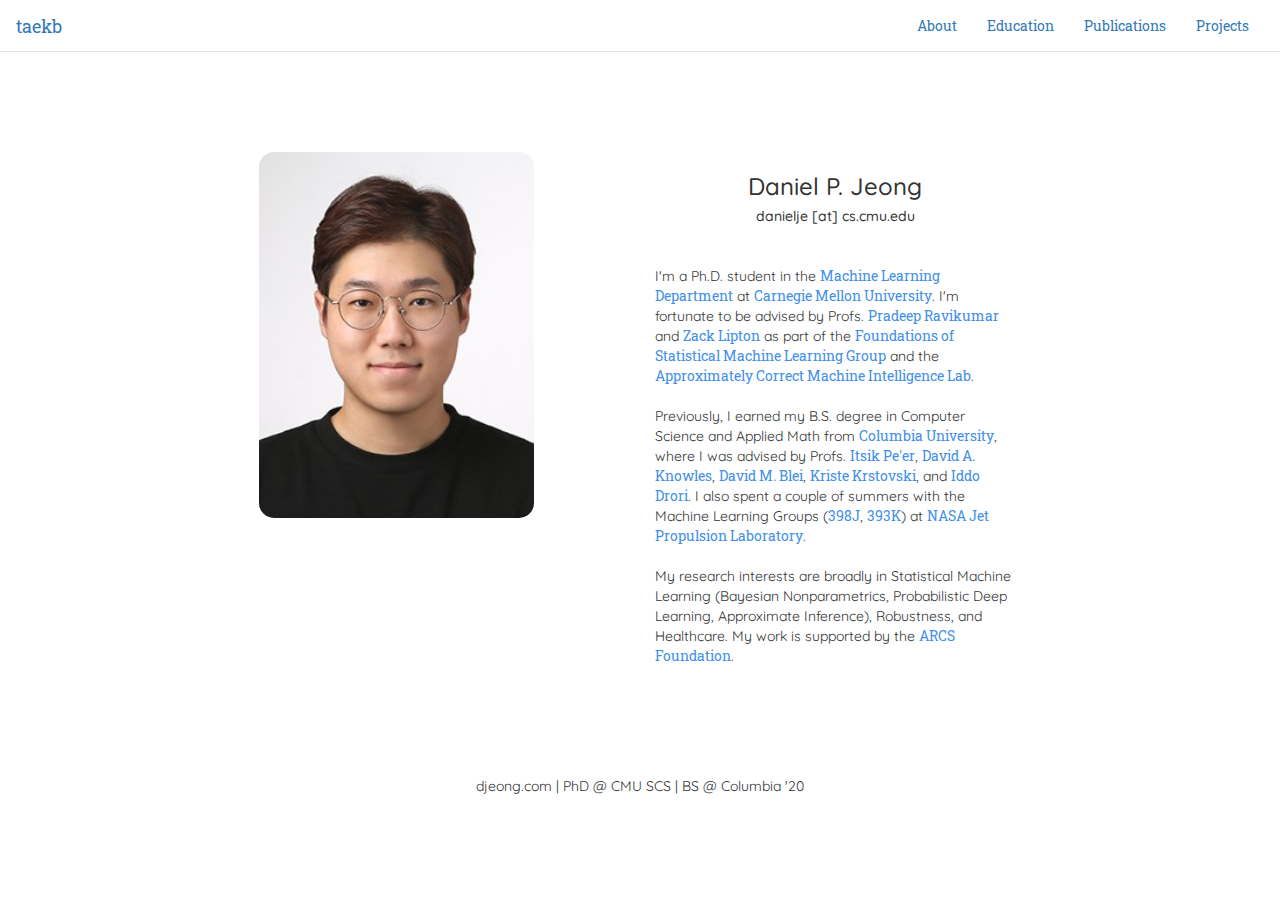
==== about/index.html @ 9a43b8ba "Update about page" ====
<!DOCTYPE html>
<html lang="en">
    <head>
        <title>About Me</title>
        <meta charset="UTF-8">
        <meta http-equiv="X-UA-Compatible" content="IE=edge">
        <meta name="viewport" content="width=device-width, initial-scale=1, user-scalable=no">
        <meta name="author" content="Daniel Jeong">
        <meta property="og:url" content="website">
        <link rel="stylesheet" type="text/css" href="https://maxcdn.bootstrapcdn.com/bootstrap/3.3.7/css/bootstrap.min.css">
        <link rel="stylesheet" type="text/css" href="/css/main.css">
        <link rel="stylesheet" type="text/css" href="../css/card.css">
        <link rel="icon" type="image/png" href="/images/favicon-brain.png"
        sizes="32x32">
        <style type="text/css">
            @import url('https://fonts.googleapis.com/css?family=Roboto+Slab');
            @import url('https://fonts.googleapis.com/css?family=Ubuntu');
            @import url('https://fonts.googleapis.com/css?family=Righteous|Ubuntu');
            @import url('https://fonts.googleapis.com/css2?family=Quicksand:wght@300&display=swap');
            @import url('https://fonts.googleapis.com/css2?family=Poiret+One&display=swap');
            .navbar {
                -webkit-border-radius: 0;
                -moz-border-radius: 0;
                border-radius: 0;
                margin-bottom: 0;
                border-bottom-color: #E3E4E4;
                color: #4390E6;
            }
            .navbar-brand {
                font-family: 'Poiret One', cursive;
            }
            .navbar li {
                font-family: 'Quicksand', sans-serif;
            }
            .icon-bar {
                background: #000;
            }
            #title {
                /* background-color: #0E2F44;*/
                background-color: #FFF;
                color: #000;
                text-align: center;
                font-family: 'Quicksand', sans-serif;
                margin-top: 100px;
                /*justify-content: center;*/
            }
            #about {
                margin-top: 100px;
            }
            #about h3 {
                font-family: 'Quicksand', sans-serif;
            }
            #about h5 {
                font-family: 'Quicksand', sans-serif;
            }
            #about p {
                font-family: 'Quicksand', sans-serif;
            }
            #profile_photo {
                height: 60%;
                width: 60%;
                border-radius: 15px;
            }
            @media (max-width: 768px) {
                #profile_photo {
                    height: 45%;
                    width: 45%;
                }
                #intro_column {
                    margin-top: 30px;
                }
            }
            #intro_column a:link, a:visited {
                color: #4390E6;
                text-decoration: none;
            }
            #intro_column a:hover {
                color: #4390E6;
                text-decoration: underline;
            }
            #footer {
                font-family: 'Quicksand', sans-serif;
            }
        </style>
    </head>
    <body>
        <!-- Top Navigation Bar -->
        <nav class="navbar navbar-expand-lg navbar-light">
            <div class="container-fluid">
                <!-- Navigation Bar Header -->
                <div class="navbar-header">
                    <button type="button" class="navbar-toggle" data-toggle="collapse" data-target="#navbar">
                        <span class="icon-bar"></span>
                        <span class="icon-bar"></span>
                        <span class="icon-bar"></span>
                    </button>
                    <a class="navbar-brand" href="/">taekb</a>
                </div>
                <div class="collapse navbar-collapse" id="navbar">
                    <ul class="nav navbar-nav navbar-right">
                        <li><a href="/about">About</a></li>
                        <li><a href="/education">Education</a></li>
                        <li><a href="/publications">Publications</a></li>
                        <li><a href="/projects">Projects</a></li>
                    </ul>
                </div>
            </div>
        </nav>
        <div class="container">
            <div class="row" style="border:none; background:white" id="about">
                <div class="col-lg-1 col-md-1 col-sm-3">
                </div>
                <div class="col-lg-5 col-md-5 col-sm-6 col-xs-12" id="img_column">
                    <!-- img-responsive pull-right -->
                    <img class="img-responsive center-block" src="../images/profile2.jpg" id="profile_photo"/>
                </div>
                <div class="col-sm-3">
                </div>
                <div class="col-lg-4 col-md-6 col-sm-12 col-xs-12" id="intro_column">
                    <h3 style="text-align:center">Daniel P. Jeong</h3>
                    <h5 style="text-align:center">danielje [at] cs.cmu.edu</h5>
                    <hr>
                    <p>I'm a Ph.D. student in the <a href="https://www.ml.cmu.edu/" target="_blank">Machine Learning Department</a> at <a href="https://www.cmu.edu/" target="_blank">Carnegie Mellon University</a>. I'm fortunate to be advised by Profs. <a href="https://www.cs.cmu.edu/~pradeepr/" target="_blank">Pradeep Ravikumar</a> and <a href="https://www.zacharylipton.com/" target="_blank">Zack Lipton</a> as part of the <a href="https://www.cs.cmu.edu/~pradeepr/PR_people.html" target="_blank">Foundations of Statistical Machine Learning Group</a> and the <a href="https://acmilab.org/" target="_blank">Approximately Correct Machine Intelligence Lab</a>.<br><br>Previously, I earned my B.S. degree in Computer Science and Applied Math from <a href="https://www.cs.columbia.edu" target="_blank">Columbia University</a>, where I was advised by Profs. <a href="http://www.cs.columbia.edu/~itsik" target="_blank">Itsik Pe'er</a>, <a href="https://davidaknowles.github.io/" target="_blank">David A. Knowles</a>, <a href="https://www.cs.columbia.edu/~blei/" target="_blank">David M. Blei</a>, <a href="http://www.columbia.edu/~kk3161/" target="_blank">Kriste Krstovski</a>, and <a href="http://www.mit.edu/~idrori/" target="_blank">Iddo Drori</a>. I also spent a couple of summers with the Machine Learning Groups (<a href="https://ml.jpl.nasa.gov/" target="_blank">398J</a>, <a href="https://www.jpl.nasa.gov/site/deeplearning/index.html" target="_blank">393K</a>) at <a href="https://www.jpl.nasa.gov/" target="_blank">NASA Jet Propulsion Laboratory</a>.<br><br>My research interests are broadly in Statistical Machine Learning (Bayesian Nonparametrics, Probabilistic Deep Learning, Approximate Inference), Robustness, and Healthcare. My work is supported by the <a href="https://www.arcsfoundation.org/" target="_blank">ARCS Foundation</a>.</p>
                </div>
                <div class="col-lg-2">
                </div>
            </div>
        </div>
        <footer class="page-footer font-small black pt-4" id="footer">
            <div class="container-fluid text-center text-md-left" style="margin-top: 100px">
                <p>djeong.com | PhD @ CMU SCS | BS @ Columbia '20</p>
            </div>
        </footer>
        <script src="https://ajax.googleapis.com/ajax/libs/jquery/3.2.1/jquery.min.js" type="text/javascript"></script>
        <script src="https://maxcdn.bootstrapcdn.com/bootstrap/3.3.7/js/bootstrap.min.js"></script>
        <script src="/js/main_beta.js" type="text/javascript"></script>
    </body>
</html>
---- css/main.css ----
@import url('https://fonts.googleapis.com/css?family=Roboto+Slab');
@import url('https://fonts.googleapis.com/css?family=Raleway:400i');
@import url('https://fonts.googleapis.com/css?family=Rubik:300');
@import url('https://fonts.googleapis.com/css?family=Sanchez');
@import url('https://fonts.googleapis.com/css?family=Exo:200');

/* Body */
body {
  margin: 0;
}

/* Remove Focus Outline */
*:focus {
  outline: none;
}

/* Navigation Bar */
.nav_bar {
  overflow: hidden;
  background-color: rgba(255,255,255,0.975);
  position: fixed;
  top: 0;
  left: 0;
  right: 0;
  width: 100%;
} 
.nav_home {
  margin-top: 0;
  margin-bottom: 0;
  margin-left: 10px;
  margin-right: 0;
  padding: 0;
  float: left;
  list-style-type: none;
}
.nav_list {
  margin-top: 0;
  margin-bottom: 0;
  margin-left: 0;
  margin-right: 10px;
  padding: 0;
  overflow: hidden;
  list-style-type: none;
}
.nav {
  float: right;
}

/* hr */
hr {
  border: 0;
  height: 1px;
  width: 70%;
}    
.about hr {
  background-image: linear-gradient(to right, #333333, #FF9933 25%, #FF9933 75%, #333333 100%);
}
.education hr {
  background-image: linear-gradient(to right, #0E2F44, #FF9933 25%, #FF9933 75%, #0E2F44 100%);
}
.experience hr {
  background-image: linear-gradient(to right, #F7F7F7, #FF9933 25%, #FF9933 75%, #F7F7F7 100%);
}
.projects hr {
  background-image: linear-gradient(to right, rgba(0,0,0,0), #FF9933 25%, #FF9933 75%, rgba(0,0,0,0) 100%);
}

/* Title */
.title_div {
  background-image: url(/images/ny_background.jpg);
  background-size: cover;
  background-size: 100% 100%;
  width: 100%;
  margin: 0;
}
.title {
  font-family: 'Sanchez', serif;
  font-size: 120px;
  color: #FFFFFF;
  text-align: center;
  text-shadow: 2px 2px #333333;
  padding-top: 300px;
  padding-bottom: 300px;
  margin: 0;
}

/* Link */
a, a:visited, a:link, a:active {
  text-decoration: none;
  font-family: 'Roboto Slab', serif;
}
a:visited {
  color: inherit;
}
.nonwhite {
  color: white;
}
.white {
  color: black;
}
li.nav a {
  display: block;
  color: #333333;
  text-align: center;
  padding-top: 13px;
  padding-bottom: 13px;
  padding-left: 9px;
  padding-right: 9px;
  text-decoration: none;
}
h2 a {
  font-size: 35px;
}

/* External Button */
.ext_btn {
  border-radius: 3%;
  border: solid;
  border-width: 1px;
  width: 240px;
  height: 60px;
}
img#linkedin {
  width: 240px;
  height: 60px;
  border-color: #0099CC;
}
img#github {
  width: 189px;
  height: 60px;
  border-color: #333333;
}

/* h2 */
h2 {
  font-family: 'Roboto Slab', serif;
  margin: 0;
  padding-top: 20px;
  padding-bottom: 20px;
}

/* Profile */
.profile_list {
  list-style-type: none;
  padding: 0;
  width: 50%;
}
.profile a {
  float: left;
}
.profile p {
  margin: 20px;
  display:inline-block;
  font-family: 'Roboto Slab', sans-serif;
  overflow: hidden;
}
.profile_img {
  width: 100px;
  height: 100px;
  border-radius: 50%;
  vertical-align: bottom;
}

/* About */
.about {
  background-color: #0E2F44;
  padding-top: 40px;
  padding-bottom: 100px;
  color: white;
}
.about_photo {
  width: 180px;
  height: 240px;
  display: inline-block;
  margin-left: 30px;
  margin-top: 30px;
}
#about_photo {
  width: 180px;
  height: 240px;
  vertical-align: bottom;
  border-radius: 50%;
}
.about_intro {
  display: inline-block;
  width: 80%;
  margin-left: 10px;
  margin-right: 10px;
}
.about_intro p {
  display: inline-block;
  text-align: center;
  margin: 0;
}
#about_intro {
  font-family: 'Raleway', sans-serif;
  font-size: 25px;
}
#about_intro_2 {
  font-family: 'Roboto Slab', sans-serif;
  font-size: 18px;
}

/* Education */
.education {
  background-color: #333333;
  padding-top: 40px;
  padding-bottom: 100px;
  color: white;
  font-family: 'Roboto Slab', sans-serif;
}
.course_list {
  padding: 0;
  width: 55%;
}
.course {
  text-align: left;
}

/* Experience */
.experience {
  background-color: white;
  padding-top: 40px;
  padding-bottom: 100px;
  color: black;
}

/* Projects */
.projects {
  background-image: url(/images/laptop-bg.jpg);
  background-size: 100% 100%;
  padding-top: 40px;
  padding-bottom: 100px;
  color: white;
}
.project_list {
  width: 50%;
  list-style-type: none;
  padding-left: 0px;
}
.project {
  margin-bottom: 40px;
  border-radius: 15%;
}
.project_title {
  font-size: 15px;
  color: black;
}
.project_img {
  display: inline-block;
  border-top-left-radius: 4%;
  border-top-right-radius: 4%;
  vertical-align: bottom;
  width: 100%;
  height: 250px;
  margin: 0;
}
.project_info {
  background-color: white;
  border-bottom-left-radius: 4%;
  border-bottom-right-radius: 4%;
  padding-top: 15px;
  padding-bottom: 20px;
  padding-left: 5px;
  padding-right: 5px;
  color: #333333;
  font-family: 'Exo', sans-serif;
}

/* Contact */
.contact {
  background-color: #0E2F44;
  padding-top: 40px;
}
.contact_img {
  width: 70px;
  height: 70px;
  margin-right: 17px;
  margin-left: 17px;
}

/* Footer */
.footer {
  font-family: 'Exo', sans-serif;
  text-align: left;
  margin: 0px;
  padding-top: 30px;
  padding-bottom: 30px;
  padding-left: 35px;
}
.footer p {
  color: white;
  margin: 0px;
}
---- css/card.css ----
/* === card component ====== 
 * Variation of the panel component
 * version 2018.10.30
 * https://codepen.io/jstneg/pen/EVKYZj
 */
.card{ background-color: #fff; border: 1px solid transparent; border-radius: 6px; }
.card > .card-link{ color: #333; }
.card > .card-link:hover{  text-decoration: none; }
.card > .card-link .card-img img{ border-radius: 6px 6px 0 0; }
.card .card-img{ position: relative; padding: 0; display: table; }
.card .card-img .card-caption{
  position: absolute;
  right: 0;
  bottom: 16px;
  left: 0;
}
.card .card-body{ display: table; width: 100%; padding: 12px; }
.card .card-header{ border-radius: 6px 6px 0 0; padding: 8px; }
.card .card-footer{ border-radius: 0 0 6px 6px; padding: 8px; }
.card .card-left{ position: relative; float: left; padding: 0 0 8px 0; }
.card .card-right{ position: relative; float: left; padding: 8px 0 0 0; }
.card .card-body h1:first-child,
.card .card-body h2:first-child,
.card .card-body h3:first-child, 
.card .card-body h4:first-child,
.card .card-body .h1,
.card .card-body .h2,
.card .card-body .h3, 
.card .card-body .h4{ margin-top: 0; }
.card .card-body .heading{ display: block;  }
.card .card-body .heading:last-child{ margin-bottom: 0; }

.card .card-body .lead{ text-align: center; }

@media( min-width: 768px ){
  .card .card-left{ float: left; padding: 0 8px 0 0; }
  .card .card-right{ float: left; padding: 0 0 0 8px; }
    
  .card .card-4-8 .card-left{ width: 33.33333333%; }
  .card .card-4-8 .card-right{ width: 66.66666667%; }

  .card .card-5-7 .card-left{ width: 41.66666667%; }
  .card .card-5-7 .card-right{ width: 58.33333333%; }
  
  .card .card-6-6 .card-left{ width: 50%; }
  .card .card-6-6 .card-right{ width: 50%; }
  
  .card .card-7-5 .card-left{ width: 58.33333333%; }
  .card .card-7-5 .card-right{ width: 41.66666667%; }
  
  .card .card-8-4 .card-left{ width: 66.66666667%; }
  .card .card-8-4 .card-right{ width: 33.33333333%; }
}

/* -- default theme ------ */
.card-default{ 
  border-color: #ddd;
  background-color: #fff;
  margin-bottom: 24px;
}
.card-default > .card-header,
.card-default > .card-footer{ color: #333; background-color: #ddd; }
.card-default > .card-header{ border-bottom: 1px solid #ddd; padding: 8px; }
.card-default > .card-footer{ border-top: 1px solid #ddd; padding: 8px; }
.card-default > .card-body{  }
.card-default > .card-img:first-child img{ border-radius: 6px 6px 0 0; }
.card-default > .card-left{ padding-right: 4px; }
.card-default > .card-right{ padding-left: 4px; }
.card-default p:last-child{ margin-bottom: 0; }
.card-default .card-caption { color: #fff; text-align: center; text-transform: uppercase; }


/* -- price theme ------ */
.card-price{ border-color: #999; background-color: #ededed; margin-bottom: 24px; }
.card-price > .card-heading,
.card-price > .card-footer{ color: #333; background-color: #fdfdfd; }
.card-price > .card-heading{ border-bottom: 1px solid #ddd; padding: 8px; }
.card-price > .card-footer{ border-top: 1px solid #ddd; padding: 8px; }
.card-price > .card-img:first-child img{ border-radius: 6px 6px 0 0; }
.card-price > .card-left{ padding-right: 4px; }
.card-price > .card-right{ padding-left: 4px; }
.card-price .card-caption { color: #fff; text-align: center; text-transform: uppercase; }
.card-price p:last-child{ margin-bottom: 0; }

.card-price .price{ 
  text-align: center; 
  color: #337ab7; 
  font-size: 3em; 
  text-transform: uppercase;
  line-height: 0.7em; 
  margin: 24px 0 16px;
}
.card-price .price small{ font-size: 0.4em; color: #66a5da; }
.card-price .details{ list-style: none; margin-bottom: 24px; padding: 0 18px; }
.card-price .details li{ text-align: center; margin-bottom: 8px; }
.card-price .buy-now{ text-transform: uppercase; }
.card-price table .price{ font-size: 1.2em; font-weight: 700; text-align: left; }
.card-price table .note{ color: #666; font-size: 0.8em; }
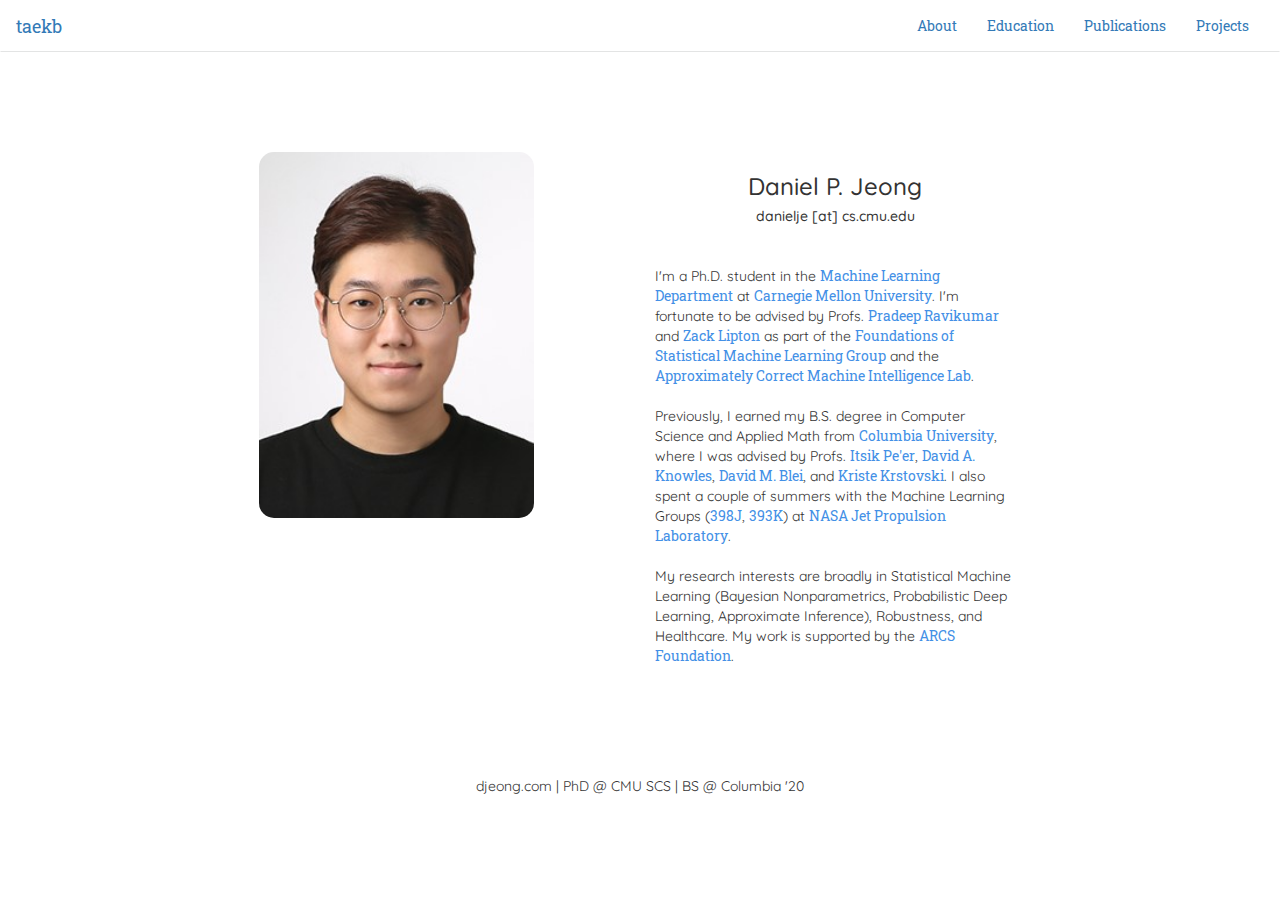
==== commit 3375d521: "Update about page" ====
--- a/about/index.html
+++ b/about/index.html
@@ -120,7 +120,7 @@
                     <h3 style="text-align:center">Daniel P. Jeong</h3>
                     <h5 style="text-align:center">danielje [at] cs.cmu.edu</h5>
                     <hr>
-                    <p>I'm a Ph.D. student in the <a href="https://www.ml.cmu.edu/" target="_blank">Machine Learning Department</a> at <a href="https://www.cmu.edu/" target="_blank">Carnegie Mellon University</a>. I'm fortunate to be advised by Profs. <a href="https://www.cs.cmu.edu/~pradeepr/" target="_blank">Pradeep Ravikumar</a> and <a href="https://www.zacharylipton.com/" target="_blank">Zack Lipton</a> as part of the <a href="https://www.cs.cmu.edu/~pradeepr/PR_people.html" target="_blank">Foundations of Statistical Machine Learning Group</a> and the <a href="https://acmilab.org/" target="_blank">Approximately Correct Machine Intelligence Lab</a>.<br><br>Previously, I earned my B.S. degree in Computer Science and Applied Math from <a href="https://www.cs.columbia.edu" target="_blank">Columbia University</a>, where I was advised by Profs. <a href="http://www.cs.columbia.edu/~itsik" target="_blank">Itsik Pe'er</a>, <a href="https://davidaknowles.github.io/" target="_blank">David A. Knowles</a>, <a href="https://www.cs.columbia.edu/~blei/" target="_blank">David M. Blei</a>, <a href="http://www.columbia.edu/~kk3161/" target="_blank">Kriste Krstovski</a>, and <a href="http://www.mit.edu/~idrori/" target="_blank">Iddo Drori</a>. I also spent a couple of summers with the Machine Learning Groups (<a href="https://ml.jpl.nasa.gov/" target="_blank">398J</a>, <a href="https://www.jpl.nasa.gov/site/deeplearning/index.html" target="_blank">393K</a>) at <a href="https://www.jpl.nasa.gov/" target="_blank">NASA Jet Propulsion Laboratory</a>.<br><br>My research interests are broadly in Statistical Machine Learning (Bayesian Nonparametrics, Probabilistic Deep Learning, Approximate Inference), Robustness, and Healthcare. My work is supported by the <a href="https://www.arcsfoundation.org/" target="_blank">ARCS Foundation</a>.</p>
+                    <p>I'm a Ph.D. student in the <a href="https://www.ml.cmu.edu/" target="_blank">Machine Learning Department</a> at <a href="https://www.cmu.edu/" target="_blank">Carnegie Mellon University</a>. I'm fortunate to be advised by Profs. <a href="https://www.cs.cmu.edu/~pradeepr/" target="_blank">Pradeep Ravikumar</a> and <a href="https://www.zacharylipton.com/" target="_blank">Zack Lipton</a> as part of the <a href="https://www.cs.cmu.edu/~pradeepr/PR_people.html" target="_blank">Foundations of Statistical Machine Learning Group</a> and the <a href="https://acmilab.org/" target="_blank">Approximately Correct Machine Intelligence Lab</a>.<br><br>Previously, I earned my B.S. degree in Computer Science and Applied Math from <a href="https://www.cs.columbia.edu" target="_blank">Columbia University</a>, where I was advised by Profs. <a href="http://www.cs.columbia.edu/~itsik" target="_blank">Itsik Pe'er</a>, <a href="https://davidaknowles.github.io/" target="_blank">David A. Knowles</a>, <a href="https://www.cs.columbia.edu/~blei/" target="_blank">David M. Blei</a>, and <a href="http://www.columbia.edu/~kk3161/" target="_blank">Kriste Krstovski</a>. I also spent a couple of summers with the Machine Learning Groups (<a href="https://ml.jpl.nasa.gov/" target="_blank">398J</a>, <a href="https://www.jpl.nasa.gov/site/deeplearning/index.html" target="_blank">393K</a>) at <a href="https://www.jpl.nasa.gov/" target="_blank">NASA Jet Propulsion Laboratory</a>.<br><br>My research interests are broadly in Statistical Machine Learning (Bayesian Nonparametrics, Probabilistic Deep Learning, Approximate Inference), Robustness, and Healthcare. My work is supported by the <a href="https://www.arcsfoundation.org/" target="_blank">ARCS Foundation</a>.</p>
                 </div>
                 <div class="col-lg-2">
                 </div>
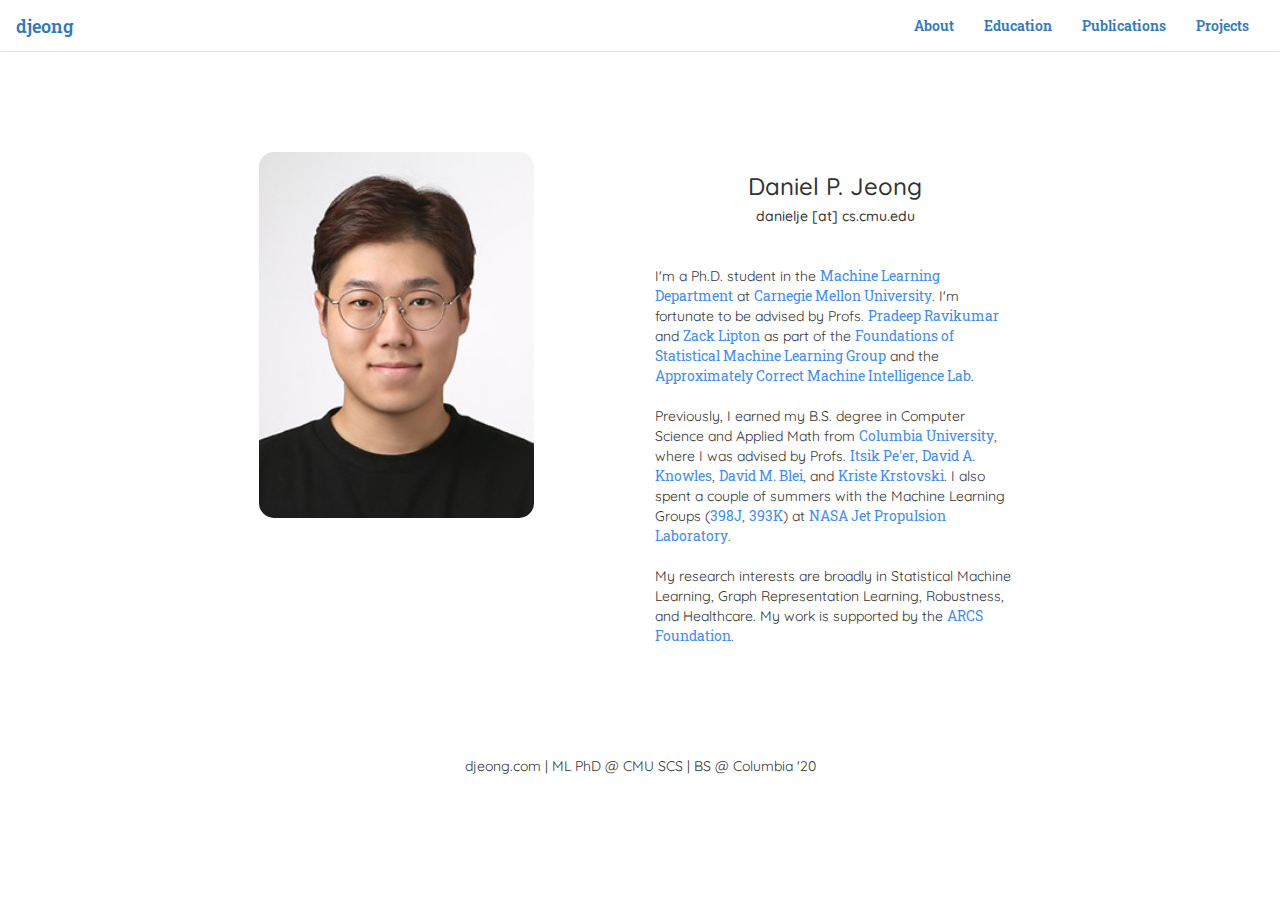
==== commit 0fbd0163: "Update website" ====
--- a/about/index.html
+++ b/about/index.html
@@ -16,7 +16,7 @@
             @import url('https://fonts.googleapis.com/css?family=Roboto+Slab');
             @import url('https://fonts.googleapis.com/css?family=Ubuntu');
             @import url('https://fonts.googleapis.com/css?family=Righteous|Ubuntu');
-            @import url('https://fonts.googleapis.com/css2?family=Quicksand:wght@300&display=swap');
+            @import url('https://fonts.googleapis.com/css2?family=Quicksand:wght@300;400;500;600;700&display=swap');
             @import url('https://fonts.googleapis.com/css2?family=Poiret+One&display=swap');
             .navbar {
                 -webkit-border-radius: 0;
@@ -27,10 +27,12 @@
                 color: #4390E6;
             }
             .navbar-brand {
-                font-family: 'Poiret One', cursive;
+                font-family: 'Quicksand', cursive;
+                font-weight: 600;
             }
             .navbar li {
                 font-family: 'Quicksand', sans-serif;
+                font-weight: 600;
             }
             .icon-bar {
                 background: #000;
@@ -94,7 +96,7 @@
                         <span class="icon-bar"></span>
                         <span class="icon-bar"></span>
                     </button>
-                    <a class="navbar-brand" href="/">taekb</a>
+                    <a class="navbar-brand" href="/">djeong</a>
                 </div>
                 <div class="collapse navbar-collapse" id="navbar">
                     <ul class="nav navbar-nav navbar-right">
@@ -120,7 +122,7 @@
                     <h3 style="text-align:center">Daniel P. Jeong</h3>
                     <h5 style="text-align:center">danielje [at] cs.cmu.edu</h5>
                     <hr>
-                    <p>I'm a Ph.D. student in the <a href="https://www.ml.cmu.edu/" target="_blank">Machine Learning Department</a> at <a href="https://www.cmu.edu/" target="_blank">Carnegie Mellon University</a>. I'm fortunate to be advised by Profs. <a href="https://www.cs.cmu.edu/~pradeepr/" target="_blank">Pradeep Ravikumar</a> and <a href="https://www.zacharylipton.com/" target="_blank">Zack Lipton</a> as part of the <a href="https://www.cs.cmu.edu/~pradeepr/PR_people.html" target="_blank">Foundations of Statistical Machine Learning Group</a> and the <a href="https://acmilab.org/" target="_blank">Approximately Correct Machine Intelligence Lab</a>.<br><br>Previously, I earned my B.S. degree in Computer Science and Applied Math from <a href="https://www.cs.columbia.edu" target="_blank">Columbia University</a>, where I was advised by Profs. <a href="http://www.cs.columbia.edu/~itsik" target="_blank">Itsik Pe'er</a>, <a href="https://davidaknowles.github.io/" target="_blank">David A. Knowles</a>, <a href="https://www.cs.columbia.edu/~blei/" target="_blank">David M. Blei</a>, and <a href="http://www.columbia.edu/~kk3161/" target="_blank">Kriste Krstovski</a>. I also spent a couple of summers with the Machine Learning Groups (<a href="https://ml.jpl.nasa.gov/" target="_blank">398J</a>, <a href="https://www.jpl.nasa.gov/site/deeplearning/index.html" target="_blank">393K</a>) at <a href="https://www.jpl.nasa.gov/" target="_blank">NASA Jet Propulsion Laboratory</a>.<br><br>My research interests are broadly in Statistical Machine Learning (Bayesian Nonparametrics, Probabilistic Deep Learning, Approximate Inference), Robustness, and Healthcare. My work is supported by the <a href="https://www.arcsfoundation.org/" target="_blank">ARCS Foundation</a>.</p>
+                    <p>I'm a Ph.D. student in the <a href="https://www.ml.cmu.edu/" target="_blank">Machine Learning Department</a> at <a href="https://www.cmu.edu/" target="_blank">Carnegie Mellon University</a>. I'm fortunate to be advised by Profs. <a href="https://www.cs.cmu.edu/~pradeepr/" target="_blank">Pradeep Ravikumar</a> and <a href="https://www.zacharylipton.com/" target="_blank">Zack Lipton</a> as part of the <a href="https://www.cs.cmu.edu/~pradeepr/PR_people.html" target="_blank">Foundations of Statistical Machine Learning Group</a> and the <a href="https://acmilab.org/" target="_blank">Approximately Correct Machine Intelligence Lab</a>.<br><br>Previously, I earned my B.S. degree in Computer Science and Applied Math from <a href="https://www.cs.columbia.edu" target="_blank">Columbia University</a>, where I was advised by Profs. <a href="http://www.cs.columbia.edu/~itsik" target="_blank">Itsik Pe'er</a>, <a href="https://davidaknowles.github.io/" target="_blank">David A. Knowles</a>, <a href="https://www.cs.columbia.edu/~blei/" target="_blank">David M. Blei</a>, and <a href="http://www.columbia.edu/~kk3161/" target="_blank">Kriste Krstovski</a>. I also spent a couple of summers with the Machine Learning Groups (<a href="https://ml.jpl.nasa.gov/" target="_blank">398J</a>, <a href="https://www.jpl.nasa.gov/site/deeplearning/index.html" target="_blank">393K</a>) at <a href="https://www.jpl.nasa.gov/" target="_blank">NASA Jet Propulsion Laboratory</a>.<br><br>My research interests are broadly in Statistical Machine Learning, Graph Representation Learning, Robustness, and Healthcare. My work is supported by the <a href="https://www.arcsfoundation.org/" target="_blank">ARCS Foundation</a>.</p>
                 </div>
                 <div class="col-lg-2">
                 </div>
@@ -128,7 +130,7 @@
         </div>
         <footer class="page-footer font-small black pt-4" id="footer">
             <div class="container-fluid text-center text-md-left" style="margin-top: 100px">
-                <p>djeong.com | PhD @ CMU SCS | BS @ Columbia '20</p>
+                <p>djeong.com | ML PhD @ CMU SCS | BS @ Columbia '20</p>
             </div>
         </footer>
         <script src="https://ajax.googleapis.com/ajax/libs/jquery/3.2.1/jquery.min.js" type="text/javascript"></script>
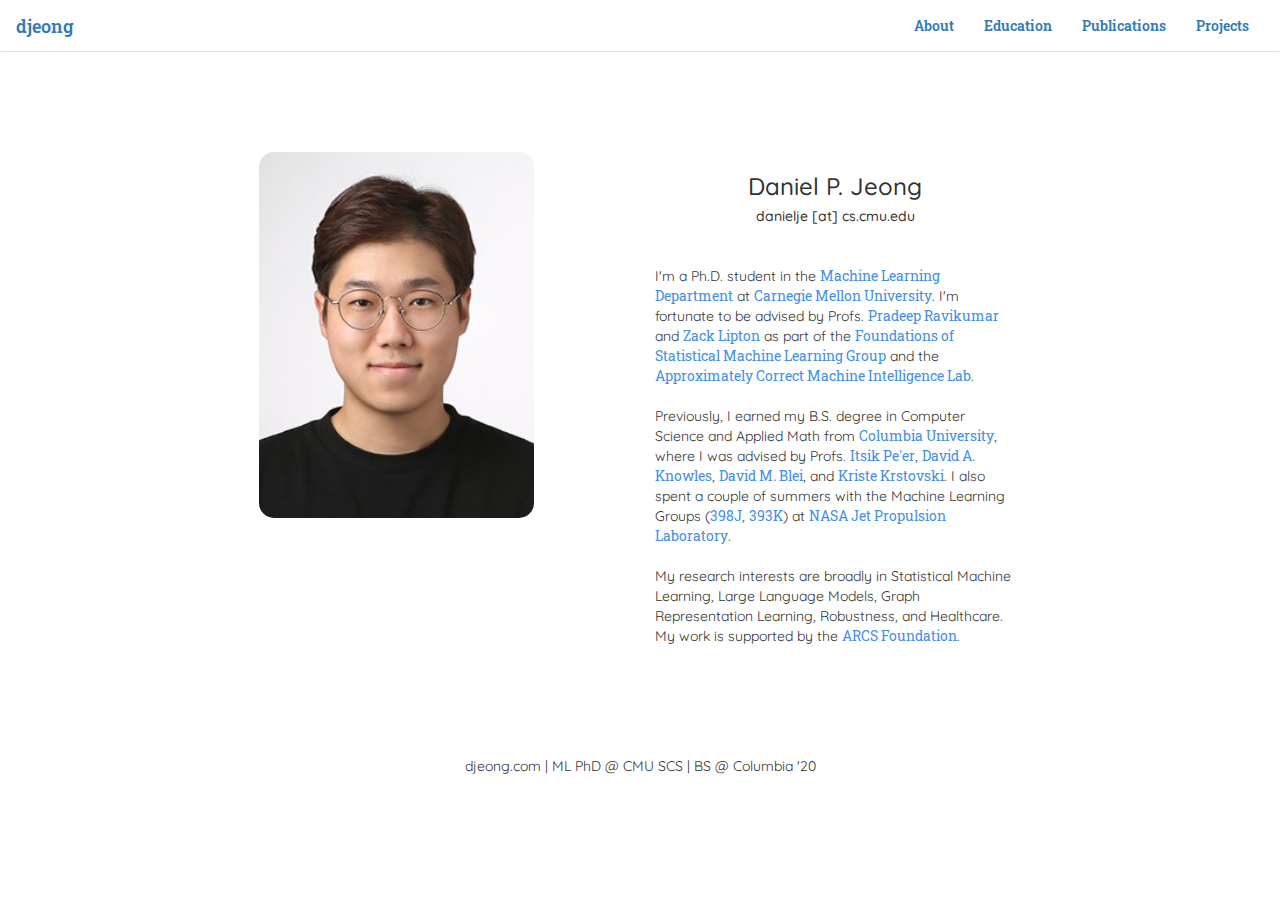
==== commit d967f877: "Update about page" ====
--- a/about/index.html
+++ b/about/index.html
@@ -122,7 +122,7 @@
                     <h3 style="text-align:center">Daniel P. Jeong</h3>
                     <h5 style="text-align:center">danielje [at] cs.cmu.edu</h5>
                     <hr>
-                    <p>I'm a Ph.D. student in the <a href="https://www.ml.cmu.edu/" target="_blank">Machine Learning Department</a> at <a href="https://www.cmu.edu/" target="_blank">Carnegie Mellon University</a>. I'm fortunate to be advised by Profs. <a href="https://www.cs.cmu.edu/~pradeepr/" target="_blank">Pradeep Ravikumar</a> and <a href="https://www.zacharylipton.com/" target="_blank">Zack Lipton</a> as part of the <a href="https://www.cs.cmu.edu/~pradeepr/PR_people.html" target="_blank">Foundations of Statistical Machine Learning Group</a> and the <a href="https://acmilab.org/" target="_blank">Approximately Correct Machine Intelligence Lab</a>.<br><br>Previously, I earned my B.S. degree in Computer Science and Applied Math from <a href="https://www.cs.columbia.edu" target="_blank">Columbia University</a>, where I was advised by Profs. <a href="http://www.cs.columbia.edu/~itsik" target="_blank">Itsik Pe'er</a>, <a href="https://davidaknowles.github.io/" target="_blank">David A. Knowles</a>, <a href="https://www.cs.columbia.edu/~blei/" target="_blank">David M. Blei</a>, and <a href="http://www.columbia.edu/~kk3161/" target="_blank">Kriste Krstovski</a>. I also spent a couple of summers with the Machine Learning Groups (<a href="https://ml.jpl.nasa.gov/" target="_blank">398J</a>, <a href="https://www.jpl.nasa.gov/site/deeplearning/index.html" target="_blank">393K</a>) at <a href="https://www.jpl.nasa.gov/" target="_blank">NASA Jet Propulsion Laboratory</a>.<br><br>My research interests are broadly in Statistical Machine Learning, Graph Representation Learning, Robustness, and Healthcare. My work is supported by the <a href="https://www.arcsfoundation.org/" target="_blank">ARCS Foundation</a>.</p>
+                    <p>I'm a Ph.D. student in the <a href="https://www.ml.cmu.edu/" target="_blank">Machine Learning Department</a> at <a href="https://www.cmu.edu/" target="_blank">Carnegie Mellon University</a>. I'm fortunate to be advised by Profs. <a href="https://www.cs.cmu.edu/~pradeepr/" target="_blank">Pradeep Ravikumar</a> and <a href="https://www.zacharylipton.com/" target="_blank">Zack Lipton</a> as part of the <a href="https://www.cs.cmu.edu/~pradeepr/PR_people.html" target="_blank">Foundations of Statistical Machine Learning Group</a> and the <a href="https://acmilab.org/" target="_blank">Approximately Correct Machine Intelligence Lab</a>.<br><br>Previously, I earned my B.S. degree in Computer Science and Applied Math from <a href="https://www.cs.columbia.edu" target="_blank">Columbia University</a>, where I was advised by Profs. <a href="http://www.cs.columbia.edu/~itsik" target="_blank">Itsik Pe'er</a>, <a href="https://davidaknowles.github.io/" target="_blank">David A. Knowles</a>, <a href="https://www.cs.columbia.edu/~blei/" target="_blank">David M. Blei</a>, and <a href="http://www.columbia.edu/~kk3161/" target="_blank">Kriste Krstovski</a>. I also spent a couple of summers with the Machine Learning Groups (<a href="https://ml.jpl.nasa.gov/" target="_blank">398J</a>, <a href="https://www.jpl.nasa.gov/site/deeplearning/index.html" target="_blank">393K</a>) at <a href="https://www.jpl.nasa.gov/" target="_blank">NASA Jet Propulsion Laboratory</a>.<br><br>My research interests are broadly in Statistical Machine Learning, Large Language Models, Graph Representation Learning, Robustness, and Healthcare. My work is supported by the <a href="https://www.arcsfoundation.org/" target="_blank">ARCS Foundation</a>.</p>
                 </div>
                 <div class="col-lg-2">
                 </div>
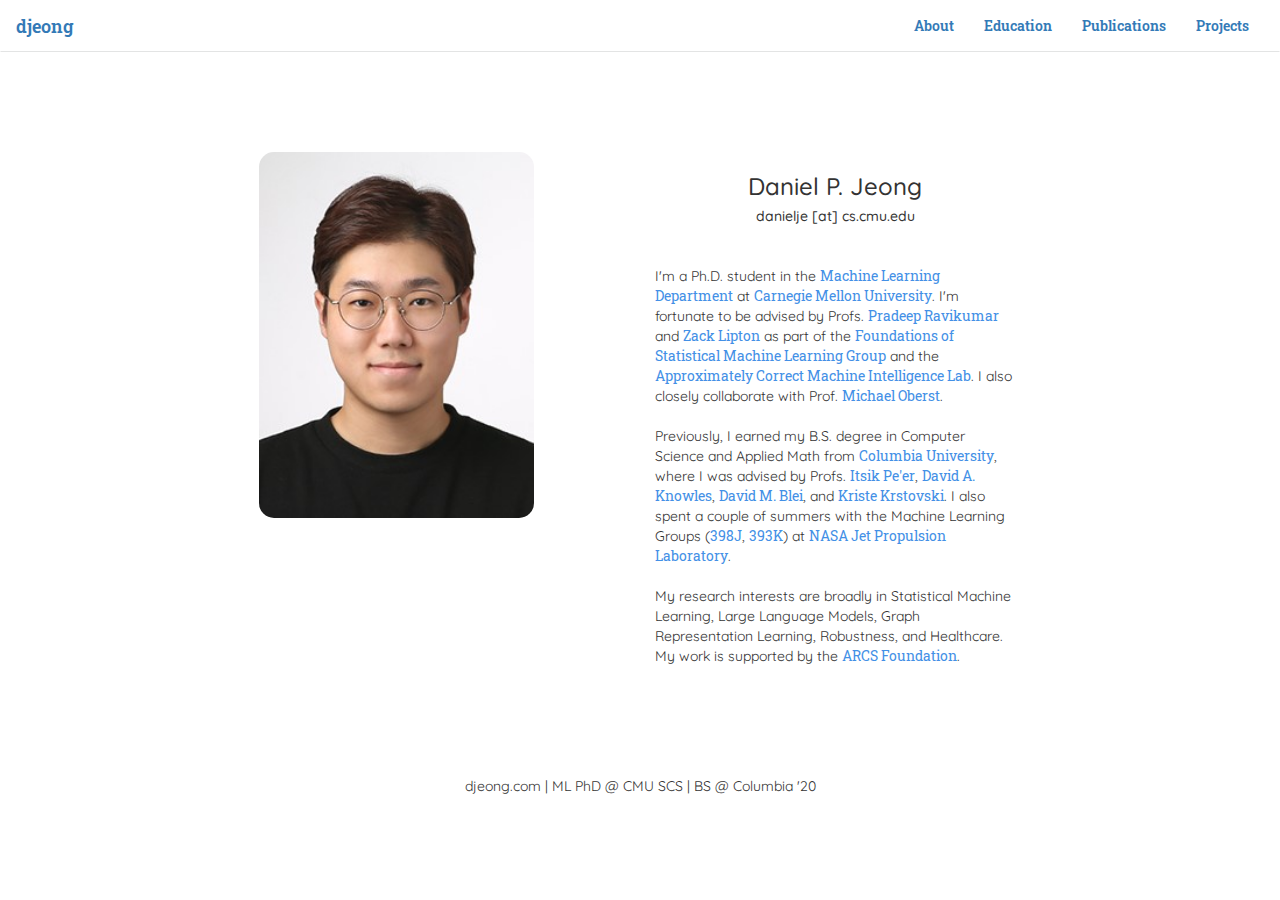
==== commit 625872e4: "Update about page" ====
--- a/about/index.html
+++ b/about/index.html
@@ -122,7 +122,7 @@
                     <h3 style="text-align:center">Daniel P. Jeong</h3>
                     <h5 style="text-align:center">danielje [at] cs.cmu.edu</h5>
                     <hr>
-                    <p>I'm a Ph.D. student in the <a href="https://www.ml.cmu.edu/" target="_blank">Machine Learning Department</a> at <a href="https://www.cmu.edu/" target="_blank">Carnegie Mellon University</a>. I'm fortunate to be advised by Profs. <a href="https://www.cs.cmu.edu/~pradeepr/" target="_blank">Pradeep Ravikumar</a> and <a href="https://www.zacharylipton.com/" target="_blank">Zack Lipton</a> as part of the <a href="https://www.cs.cmu.edu/~pradeepr/PR_people.html" target="_blank">Foundations of Statistical Machine Learning Group</a> and the <a href="https://acmilab.org/" target="_blank">Approximately Correct Machine Intelligence Lab</a>.<br><br>Previously, I earned my B.S. degree in Computer Science and Applied Math from <a href="https://www.cs.columbia.edu" target="_blank">Columbia University</a>, where I was advised by Profs. <a href="http://www.cs.columbia.edu/~itsik" target="_blank">Itsik Pe'er</a>, <a href="https://davidaknowles.github.io/" target="_blank">David A. Knowles</a>, <a href="https://www.cs.columbia.edu/~blei/" target="_blank">David M. Blei</a>, and <a href="http://www.columbia.edu/~kk3161/" target="_blank">Kriste Krstovski</a>. I also spent a couple of summers with the Machine Learning Groups (<a href="https://ml.jpl.nasa.gov/" target="_blank">398J</a>, <a href="https://www.jpl.nasa.gov/site/deeplearning/index.html" target="_blank">393K</a>) at <a href="https://www.jpl.nasa.gov/" target="_blank">NASA Jet Propulsion Laboratory</a>.<br><br>My research interests are broadly in Statistical Machine Learning, Large Language Models, Graph Representation Learning, Robustness, and Healthcare. My work is supported by the <a href="https://www.arcsfoundation.org/" target="_blank">ARCS Foundation</a>.</p>
+                    <p>I'm a Ph.D. student in the <a href="https://www.ml.cmu.edu/" target="_blank">Machine Learning Department</a> at <a href="https://www.cmu.edu/" target="_blank">Carnegie Mellon University</a>. I'm fortunate to be advised by Profs. <a href="https://www.cs.cmu.edu/~pradeepr/" target="_blank">Pradeep Ravikumar</a> and <a href="https://www.zacharylipton.com/" target="_blank">Zack Lipton</a> as part of the <a href="https://www.cs.cmu.edu/~pradeepr/PR_people.html" target="_blank">Foundations of Statistical Machine Learning Group</a> and the <a href="https://acmilab.org/" target="_blank">Approximately Correct Machine Intelligence Lab</a>. I also closely collaborate with Prof. <a href="https://www.michaelkoberst.com/" target="_blank">Michael Oberst</a>.<br><br>Previously, I earned my B.S. degree in Computer Science and Applied Math from <a href="https://www.cs.columbia.edu" target="_blank">Columbia University</a>, where I was advised by Profs. <a href="http://www.cs.columbia.edu/~itsik" target="_blank">Itsik Pe'er</a>, <a href="https://davidaknowles.github.io/" target="_blank">David A. Knowles</a>, <a href="https://www.cs.columbia.edu/~blei/" target="_blank">David M. Blei</a>, and <a href="http://www.columbia.edu/~kk3161/" target="_blank">Kriste Krstovski</a>. I also spent a couple of summers with the Machine Learning Groups (<a href="https://ml.jpl.nasa.gov/" target="_blank">398J</a>, <a href="https://www.jpl.nasa.gov/site/deeplearning/index.html" target="_blank">393K</a>) at <a href="https://www.jpl.nasa.gov/" target="_blank">NASA Jet Propulsion Laboratory</a>.<br><br>My research interests are broadly in Statistical Machine Learning, Large Language Models, Graph Representation Learning, Robustness, and Healthcare. My work is supported by the <a href="https://www.arcsfoundation.org/" target="_blank">ARCS Foundation</a>.</p>
                 </div>
                 <div class="col-lg-2">
                 </div>
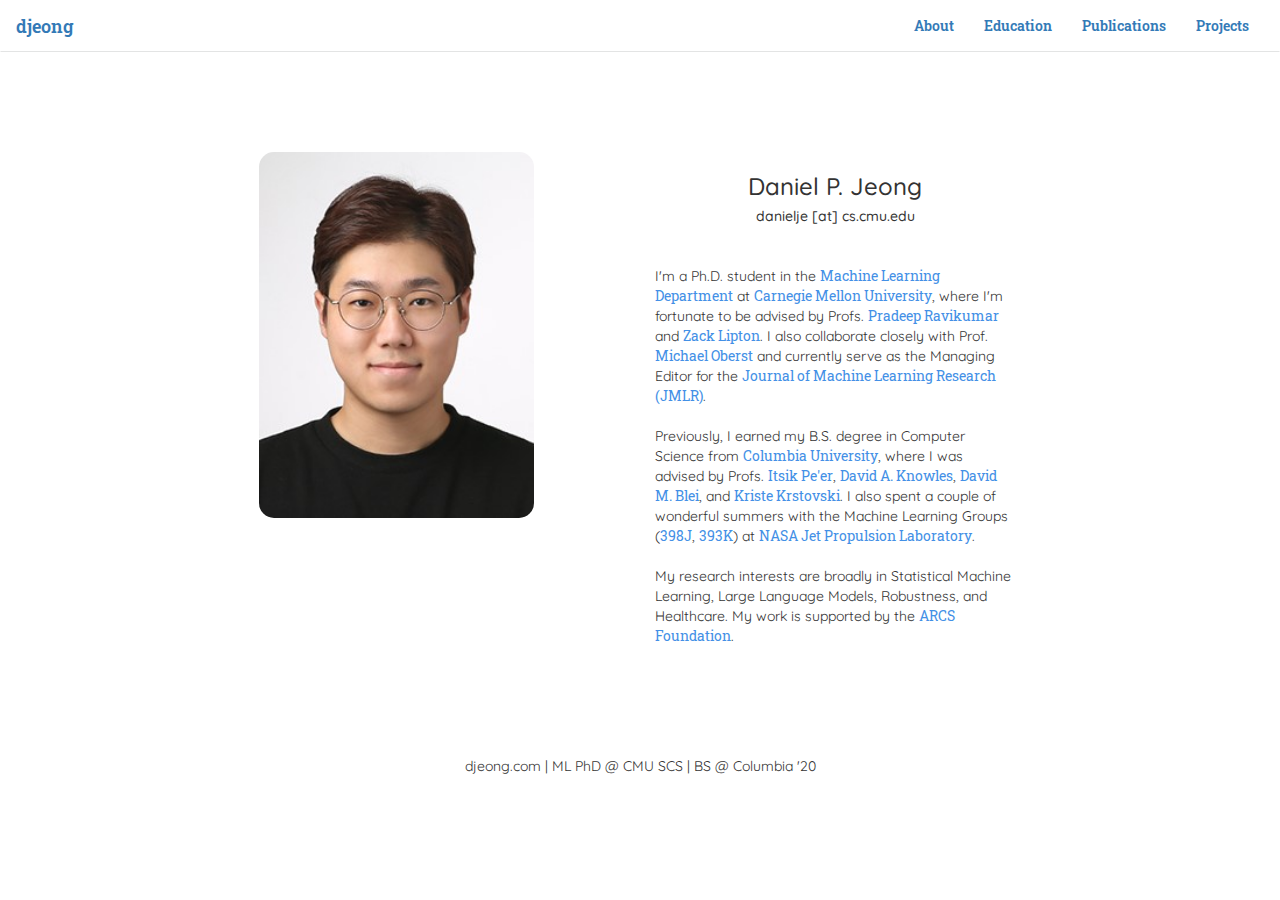
==== commit f91e946e: "Update about page" ====
--- a/about/index.html
+++ b/about/index.html
@@ -122,7 +122,7 @@
                     <h3 style="text-align:center">Daniel P. Jeong</h3>
                     <h5 style="text-align:center">danielje [at] cs.cmu.edu</h5>
                     <hr>
-                    <p>I'm a Ph.D. student in the <a href="https://www.ml.cmu.edu/" target="_blank">Machine Learning Department</a> at <a href="https://www.cmu.edu/" target="_blank">Carnegie Mellon University</a>. I'm fortunate to be advised by Profs. <a href="https://www.cs.cmu.edu/~pradeepr/" target="_blank">Pradeep Ravikumar</a> and <a href="https://www.zacharylipton.com/" target="_blank">Zack Lipton</a> as part of the <a href="https://www.cs.cmu.edu/~pradeepr/PR_people.html" target="_blank">Foundations of Statistical Machine Learning Group</a> and the <a href="https://acmilab.org/" target="_blank">Approximately Correct Machine Intelligence Lab</a>. I also closely collaborate with Prof. <a href="https://www.michaelkoberst.com/" target="_blank">Michael Oberst</a>.<br><br>Previously, I earned my B.S. degree in Computer Science and Applied Math from <a href="https://www.cs.columbia.edu" target="_blank">Columbia University</a>, where I was advised by Profs. <a href="http://www.cs.columbia.edu/~itsik" target="_blank">Itsik Pe'er</a>, <a href="https://davidaknowles.github.io/" target="_blank">David A. Knowles</a>, <a href="https://www.cs.columbia.edu/~blei/" target="_blank">David M. Blei</a>, and <a href="http://www.columbia.edu/~kk3161/" target="_blank">Kriste Krstovski</a>. I also spent a couple of summers with the Machine Learning Groups (<a href="https://ml.jpl.nasa.gov/" target="_blank">398J</a>, <a href="https://www.jpl.nasa.gov/site/deeplearning/index.html" target="_blank">393K</a>) at <a href="https://www.jpl.nasa.gov/" target="_blank">NASA Jet Propulsion Laboratory</a>.<br><br>My research interests are broadly in Statistical Machine Learning, Large Language Models, Graph Representation Learning, Robustness, and Healthcare. My work is supported by the <a href="https://www.arcsfoundation.org/" target="_blank">ARCS Foundation</a>.</p>
+                    <p>I'm a Ph.D. student in the <a href="https://www.ml.cmu.edu/" target="_blank">Machine Learning Department</a> at <a href="https://www.cmu.edu/" target="_blank">Carnegie Mellon University</a>, where I'm fortunate to be advised by Profs. <a href="https://www.cs.cmu.edu/~pradeepr/" target="_blank">Pradeep Ravikumar</a> and <a href="https://www.zacharylipton.com/" target="_blank">Zack Lipton</a>. I also collaborate closely with Prof. <a href="https://www.michaelkoberst.com/" target="_blank">Michael Oberst</a> and currently serve as the Managing Editor for the <a href="https://jmlr.org" target="_blank">Journal of Machine Learning Research (JMLR)</a>.<br><br>Previously, I earned my B.S. degree in Computer Science from <a href="https://www.cs.columbia.edu" target="_blank">Columbia University</a>, where I was advised by Profs. <a href="http://www.cs.columbia.edu/~itsik" target="_blank">Itsik Pe'er</a>, <a href="https://davidaknowles.github.io/" target="_blank">David A. Knowles</a>, <a href="https://www.cs.columbia.edu/~blei/" target="_blank">David M. Blei</a>, and <a href="http://www.columbia.edu/~kk3161/" target="_blank">Kriste Krstovski</a>. I also spent a couple of wonderful summers with the Machine Learning Groups (<a href="https://ml.jpl.nasa.gov/" target="_blank">398J</a>, <a href="https://www.jpl.nasa.gov/site/deeplearning/index.html" target="_blank">393K</a>) at <a href="https://www.jpl.nasa.gov/" target="_blank">NASA Jet Propulsion Laboratory</a>.<br><br>My research interests are broadly in Statistical Machine Learning, Large Language Models, Robustness, and Healthcare. My work is supported by the <a href="https://www.arcsfoundation.org/" target="_blank">ARCS Foundation</a>.</p>
                 </div>
                 <div class="col-lg-2">
                 </div>
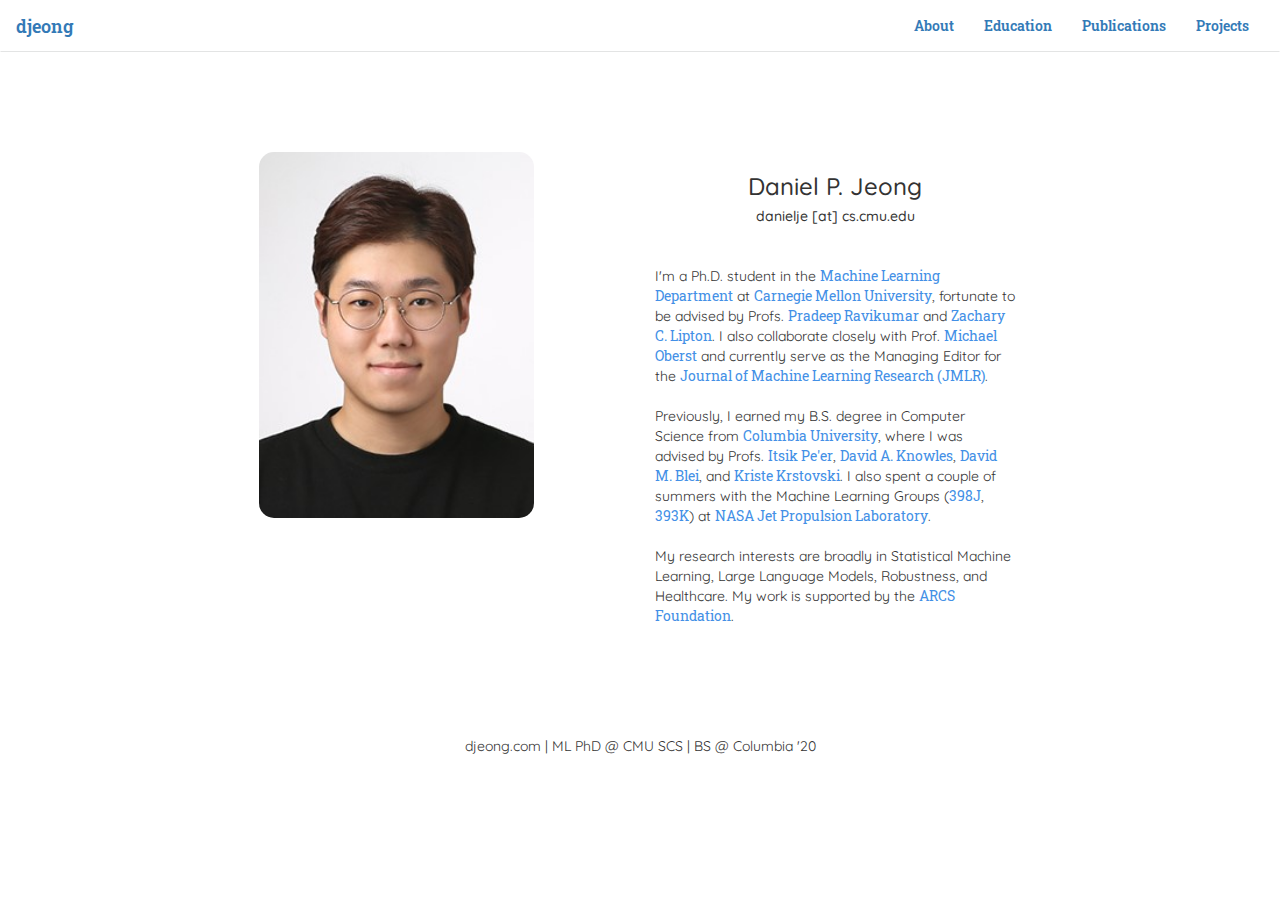
==== commit 40606bb5: "Update about page" ====
--- a/about/index.html
+++ b/about/index.html
@@ -122,7 +122,7 @@
                     <h3 style="text-align:center">Daniel P. Jeong</h3>
                     <h5 style="text-align:center">danielje [at] cs.cmu.edu</h5>
                     <hr>
-                    <p>I'm a Ph.D. student in the <a href="https://www.ml.cmu.edu/" target="_blank">Machine Learning Department</a> at <a href="https://www.cmu.edu/" target="_blank">Carnegie Mellon University</a>, where I'm fortunate to be advised by Profs. <a href="https://www.cs.cmu.edu/~pradeepr/" target="_blank">Pradeep Ravikumar</a> and <a href="https://www.zacharylipton.com/" target="_blank">Zack Lipton</a>. I also collaborate closely with Prof. <a href="https://www.michaelkoberst.com/" target="_blank">Michael Oberst</a> and currently serve as the Managing Editor for the <a href="https://jmlr.org" target="_blank">Journal of Machine Learning Research (JMLR)</a>.<br><br>Previously, I earned my B.S. degree in Computer Science from <a href="https://www.cs.columbia.edu" target="_blank">Columbia University</a>, where I was advised by Profs. <a href="http://www.cs.columbia.edu/~itsik" target="_blank">Itsik Pe'er</a>, <a href="https://davidaknowles.github.io/" target="_blank">David A. Knowles</a>, <a href="https://www.cs.columbia.edu/~blei/" target="_blank">David M. Blei</a>, and <a href="http://www.columbia.edu/~kk3161/" target="_blank">Kriste Krstovski</a>. I also spent a couple of wonderful summers with the Machine Learning Groups (<a href="https://ml.jpl.nasa.gov/" target="_blank">398J</a>, <a href="https://www.jpl.nasa.gov/site/deeplearning/index.html" target="_blank">393K</a>) at <a href="https://www.jpl.nasa.gov/" target="_blank">NASA Jet Propulsion Laboratory</a>.<br><br>My research interests are broadly in Statistical Machine Learning, Large Language Models, Robustness, and Healthcare. My work is supported by the <a href="https://www.arcsfoundation.org/" target="_blank">ARCS Foundation</a>.</p>
+                    <p>I'm a Ph.D. student in the <a href="https://www.ml.cmu.edu/" target="_blank">Machine Learning Department</a> at <a href="https://www.cmu.edu/" target="_blank">Carnegie Mellon University</a>, fortunate to be advised by Profs. <a href="https://www.cs.cmu.edu/~pradeepr/" target="_blank">Pradeep Ravikumar</a> and <a href="https://www.zacharylipton.com/" target="_blank">Zachary C. Lipton</a>. I also collaborate closely with Prof. <a href="https://www.michaelkoberst.com/" target="_blank">Michael Oberst</a> and currently serve as the Managing Editor for the <a href="https://jmlr.org" target="_blank">Journal of Machine Learning Research (JMLR)</a>.<br><br>Previously, I earned my B.S. degree in Computer Science from <a href="https://www.cs.columbia.edu" target="_blank">Columbia University</a>, where I was advised by Profs. <a href="http://www.cs.columbia.edu/~itsik" target="_blank">Itsik Pe'er</a>, <a href="https://davidaknowles.github.io/" target="_blank">David A. Knowles</a>, <a href="https://www.cs.columbia.edu/~blei/" target="_blank">David M. Blei</a>, and <a href="http://www.columbia.edu/~kk3161/" target="_blank">Kriste Krstovski</a>. I also spent a couple of summers with the Machine Learning Groups (<a href="https://ml.jpl.nasa.gov/" target="_blank">398J</a>, <a href="https://www.jpl.nasa.gov/site/deeplearning/index.html" target="_blank">393K</a>) at <a href="https://www.jpl.nasa.gov/" target="_blank">NASA Jet Propulsion Laboratory</a>.<br><br>My research interests are broadly in Statistical Machine Learning, Large Language Models, Robustness, and Healthcare. My work is supported by the <a href="https://www.arcsfoundation.org/" target="_blank">ARCS Foundation</a>.</p>
                 </div>
                 <div class="col-lg-2">
                 </div>
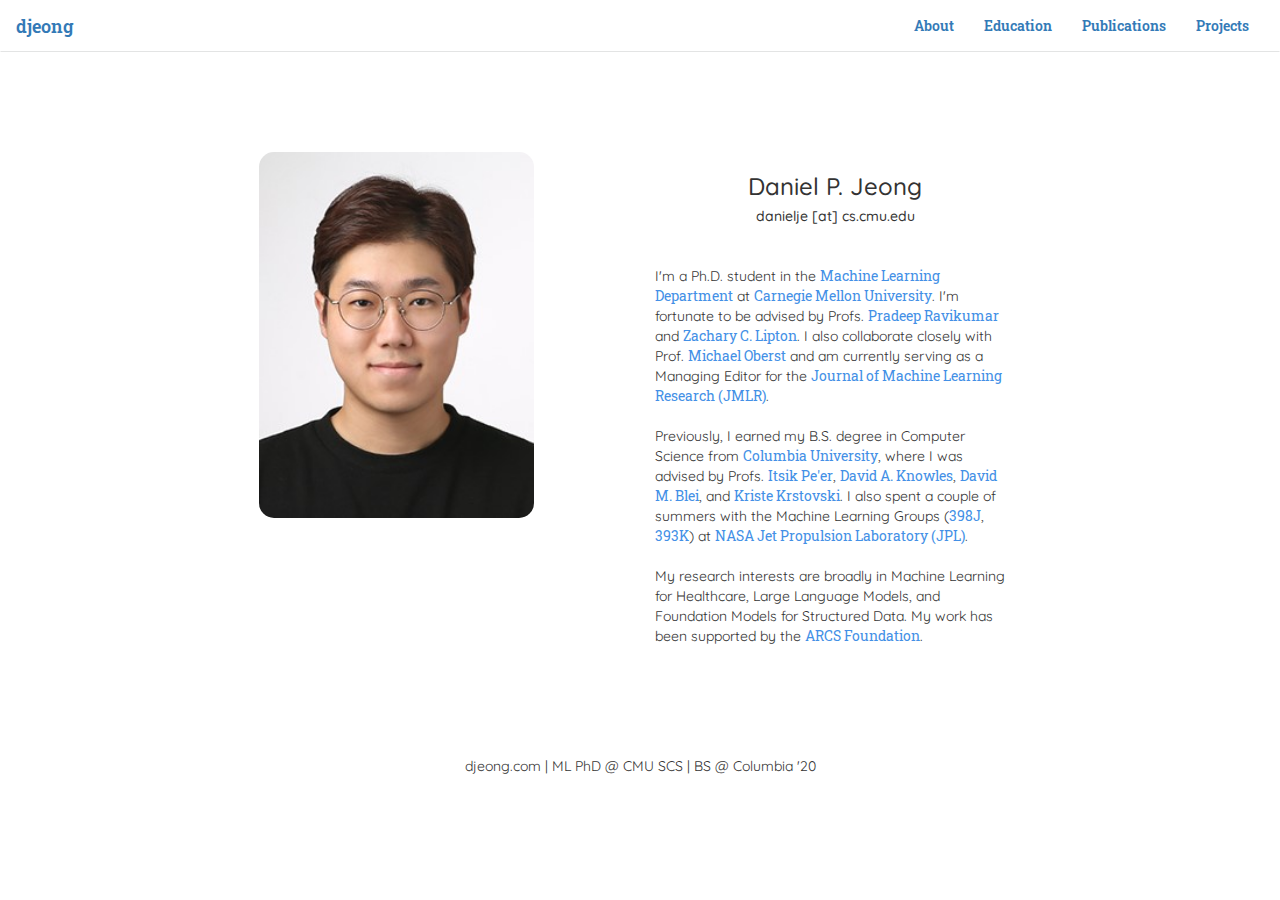
==== commit 2fb9c0b3: "Update about page" ====
--- a/about/index.html
+++ b/about/index.html
@@ -122,7 +122,7 @@
                     <h3 style="text-align:center">Daniel P. Jeong</h3>
                     <h5 style="text-align:center">danielje [at] cs.cmu.edu</h5>
                     <hr>
-                    <p>I'm a Ph.D. student in the <a href="https://www.ml.cmu.edu/" target="_blank">Machine Learning Department</a> at <a href="https://www.cmu.edu/" target="_blank">Carnegie Mellon University</a>, fortunate to be advised by Profs. <a href="https://www.cs.cmu.edu/~pradeepr/" target="_blank">Pradeep Ravikumar</a> and <a href="https://www.zacharylipton.com/" target="_blank">Zachary C. Lipton</a>. I also collaborate closely with Prof. <a href="https://www.michaelkoberst.com/" target="_blank">Michael Oberst</a> and currently serve as the Managing Editor for the <a href="https://jmlr.org" target="_blank">Journal of Machine Learning Research (JMLR)</a>.<br><br>Previously, I earned my B.S. degree in Computer Science from <a href="https://www.cs.columbia.edu" target="_blank">Columbia University</a>, where I was advised by Profs. <a href="http://www.cs.columbia.edu/~itsik" target="_blank">Itsik Pe'er</a>, <a href="https://davidaknowles.github.io/" target="_blank">David A. Knowles</a>, <a href="https://www.cs.columbia.edu/~blei/" target="_blank">David M. Blei</a>, and <a href="http://www.columbia.edu/~kk3161/" target="_blank">Kriste Krstovski</a>. I also spent a couple of summers with the Machine Learning Groups (<a href="https://ml.jpl.nasa.gov/" target="_blank">398J</a>, <a href="https://www.jpl.nasa.gov/site/deeplearning/index.html" target="_blank">393K</a>) at <a href="https://www.jpl.nasa.gov/" target="_blank">NASA Jet Propulsion Laboratory</a>.<br><br>My research interests are broadly in Statistical Machine Learning, Large Language Models, Robustness, and Healthcare. My work is supported by the <a href="https://www.arcsfoundation.org/" target="_blank">ARCS Foundation</a>.</p>
+                    <p>I'm a Ph.D. student in the <a href="https://www.ml.cmu.edu/" target="_blank">Machine Learning Department</a> at <a href="https://www.cmu.edu/" target="_blank">Carnegie Mellon University</a>. I'm fortunate to be advised by Profs. <a href="https://www.cs.cmu.edu/~pradeepr/" target="_blank">Pradeep Ravikumar</a> and <a href="https://www.zacharylipton.com/" target="_blank">Zachary C. Lipton</a>. I also collaborate closely with Prof. <a href="https://www.michaelkoberst.com/" target="_blank">Michael Oberst</a> and am currently serving as a Managing Editor for the <a href="https://jmlr.org" target="_blank">Journal of Machine Learning Research (JMLR)</a>.<br><br>Previously, I earned my B.S. degree in Computer Science from <a href="https://www.cs.columbia.edu" target="_blank">Columbia University</a>, where I was advised by Profs. <a href="http://www.cs.columbia.edu/~itsik" target="_blank">Itsik Pe'er</a>, <a href="https://davidaknowles.github.io/" target="_blank">David A. Knowles</a>, <a href="https://www.cs.columbia.edu/~blei/" target="_blank">David M. Blei</a>, and <a href="http://www.columbia.edu/~kk3161/" target="_blank">Kriste Krstovski</a>. I also spent a couple of summers with the Machine Learning Groups (<a href="https://ml.jpl.nasa.gov/" target="_blank">398J</a>, <a href="https://www.jpl.nasa.gov/site/deeplearning/index.html" target="_blank">393K</a>) at <a href="https://www.jpl.nasa.gov/" target="_blank">NASA Jet Propulsion Laboratory (JPL)</a>.<br><br>My research interests are broadly in Machine Learning for Healthcare, Large Language Models, and Foundation Models for Structured Data. My work has been supported by the <a href="https://www.arcsfoundation.org/" target="_blank">ARCS Foundation</a>.</p>
                 </div>
                 <div class="col-lg-2">
                 </div>
